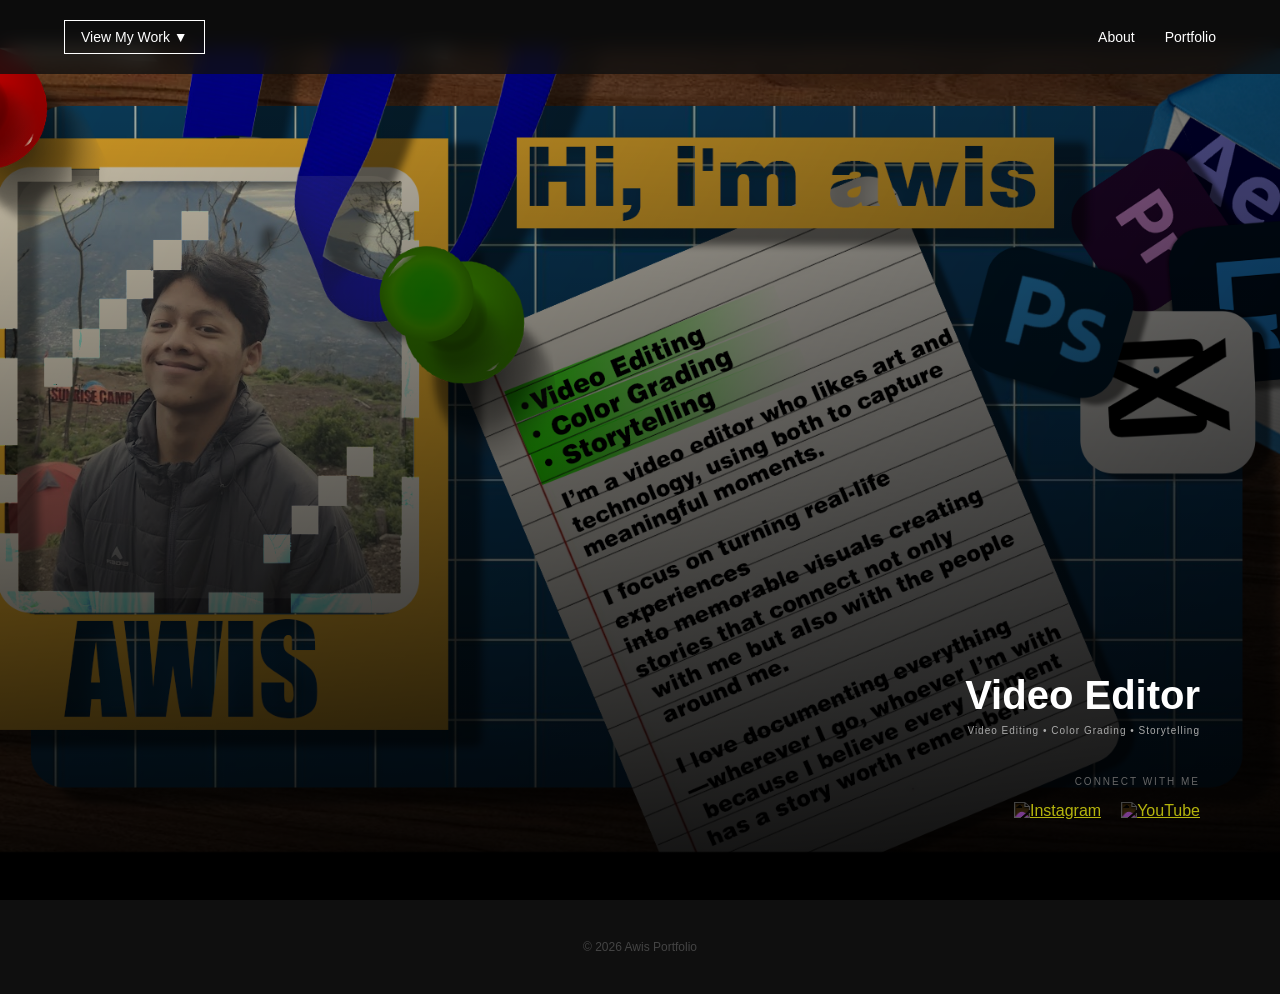
==== index.html @ f390392c "Add files via upload" ====
<!DOCTYPE html>
<html lang="en">
<head>
    <meta charset="UTF-8">
    <meta name="viewport" content="width=device-width, initial-scale=1.0">
    <title>Portfolio | Awis</title>
    <link rel="stylesheet" href="indtu.css">
</head>
<body>

    <!-- Navigation Section -->
    <nav>
        <div class="wrapper">
            <!-- Dropdown diletakkan di pojok kiri sebagai pengganti logo -->
            <div class="dropdown">
                <button class="dropbtn" onclick="toggleMenu()">
                    View My Work ▼
                </button>
                <div id="dropdownMenu" class="dropdown-content">
                    <a href="view.html">🎬 Video</a>
                    <a href="view copy.html">🎨 Design</a>
                </div>
            </div>

            <div class="menu">
                <ul>
                    <li><a href="https://sites.google.com/view/drive-drive-/halaman-muka">About</a></li>
                    <li><a href="https://sites.google.com/view/awiss-ppf/halaman-muka">Portfolio</a></li>
                </ul>
            </div>
        </div>
    </nav>

    <!-- Hero Section -->
    <div class="hero-wrapper">
        <div class="header-content">
            <!-- Nama kamu bisa ditaruh di sini sebagai headline -->
            <h1>Video Editor</h1> 
            <div class="tagline">
                <h4>Video Editing • Color Grading • Storytelling</h4>
            </div>
            
            <p class="connect-label">Connect With Me</p>
            
            <div class="header-image">
                <a href="https://www.instagram.com/_awisfinside?igsh=ZTdlcGNrN2poYzJv" target="_blank">
                    <img src="https://cdn-icons-png.flaticon.com/512/1384/1384063.png" alt="Instagram">
                </a>
                <a href="https://www.youtube.com/@ArifinNur-p8w" target="_blank">
                    <img src="https://cdn-icons-png.flaticon.com/512/1384/1384060.png" alt="YouTube">
                </a>
            </div>
        </div>
    </div>

    <div id="footer-wrapper">
        &copy; 2026 Awis Portfolio
    </div>

    <!-- Script untuk Dropdown -->
    <script>
        function toggleMenu() {
            const menu = document.getElementById("dropdownMenu");
            menu.classList.toggle("show");
        }

        // Menutup dropdown jika user klik di luar menu
        window.onclick = function(event) {
            if (!event.target.matches('.dropbtn')) {
                const dropdowns = document.getElementsByClassName("dropdown-content");
                for (let i = 0; i < dropdowns.length; i++) {
                    let openDropdown = dropdowns[i];
                    if (openDropdown.classList.contains('show')) {
                        openDropdown.classList.remove('show');
                    }
                }
            }
        }
    </script>
</body>
</html>
---- indtu.css ----
/* ================= RESET ================= */
* {
    margin: 0;
    padding: 0;
    box-sizing: border-box;
    font-family: 'Segoe UI', Tahoma, Geneva, Verdana, sans-serif;
}

body {
    background: #0f0f0f;
    color: white;
    overflow-x: hidden;
}

/* ================= NAV ================= */
nav {
    position: fixed; /* Tetap di atas saat scroll */
    top: 0;
    width: 100%;
    padding: 20px 5%;
    z-index: 1000;
    background: rgba(15, 15, 15, 0.8);
    backdrop-filter: blur(10px);
}

.wrapper {
    display: flex;
    justify-content: space-between;
    align-items: center;
}

.menu ul {
    display: flex;
    gap: 30px;
    list-style: none;
}

.menu a {
    color: white;
    text-decoration: none;
    font-size: 14px;
    font-weight: 500;
    transition: 0.3s;
}

.menu a:hover {
    color: #ccc;
}

/* ================= DROPDOWN STYLE ================= */
.dropdown {
    position: relative;
    display: inline-block;
}

.dropbtn {
    background: transparent;
    color: white;
    padding: 8px 16px;
    font-size: 14px;
    border: 1px solid white;
    cursor: pointer;
    transition: 0.3s;
}

.dropbtn:hover {
    background: white;
    color: black;
}

.dropdown-content {
    display: block;
    position: absolute;
    top: 120%;
    left: 0;
    background-color: #1a1a1a;
    min-width: 160px;
    border: 1px solid #333;
    opacity: 0;
    visibility: hidden;
    transform: translateY(-10px);
    transition: all 0.3s ease;
}

/* Class ini akan dipicu oleh JavaScript */
.dropdown-content.show {
    opacity: 1;
    visibility: visible;
    transform: translateY(0);
}

.dropdown-content a {
    color: white;
    padding: 12px 16px;
    text-decoration: none;
    display: block;
    font-size: 13px;
    transition: 0.3s;
}

.dropdown-content a:hover {
    background-color: #333;
}

/* ================= HERO ================= */
.hero-wrapper {
    height: 100vh;
    display: flex;
    justify-content: flex-end; 
    align-items: flex-end; 
    padding: 80px;
    background: linear-gradient(to top, rgba(0,0,0,0.9), transparent),
                url('hiwawpsd.png');
    background-size: cover;
    background-position: center;
}

.header-content {
    text-align: right;
    max-width: 600px;
}

.header-content h1 {
    font-size: 4.5rem;
    line-height: 1;
    margin-bottom: 10px;
    font-size:40px ;
}

.tagline h4 {
    color: #aaa;
    font-weight: 300;
    letter-spacing: 1px;
    font-size: 10px;
}

.connect-label {
    margin-top: 40px;
    font-size: 10px;
    text-transform: uppercase;
    letter-spacing: 2px;
    color: #666;
}

.header-image {
    display: flex;
    justify-content: flex-end;
    gap: 20px;
    margin-top: 15px;
}

.header-image img {
    width: 24px;
    filter: invert(1);
    opacity: 0.7;
    transition: 0.3s;
}

.header-image img:hover {
    opacity: 1;
}

/* ================= FOOTER ================= */
#footer-wrapper {
    text-align: center;
    padding: 40px 20px;
    font-size: 12px;
    color: #444;
}
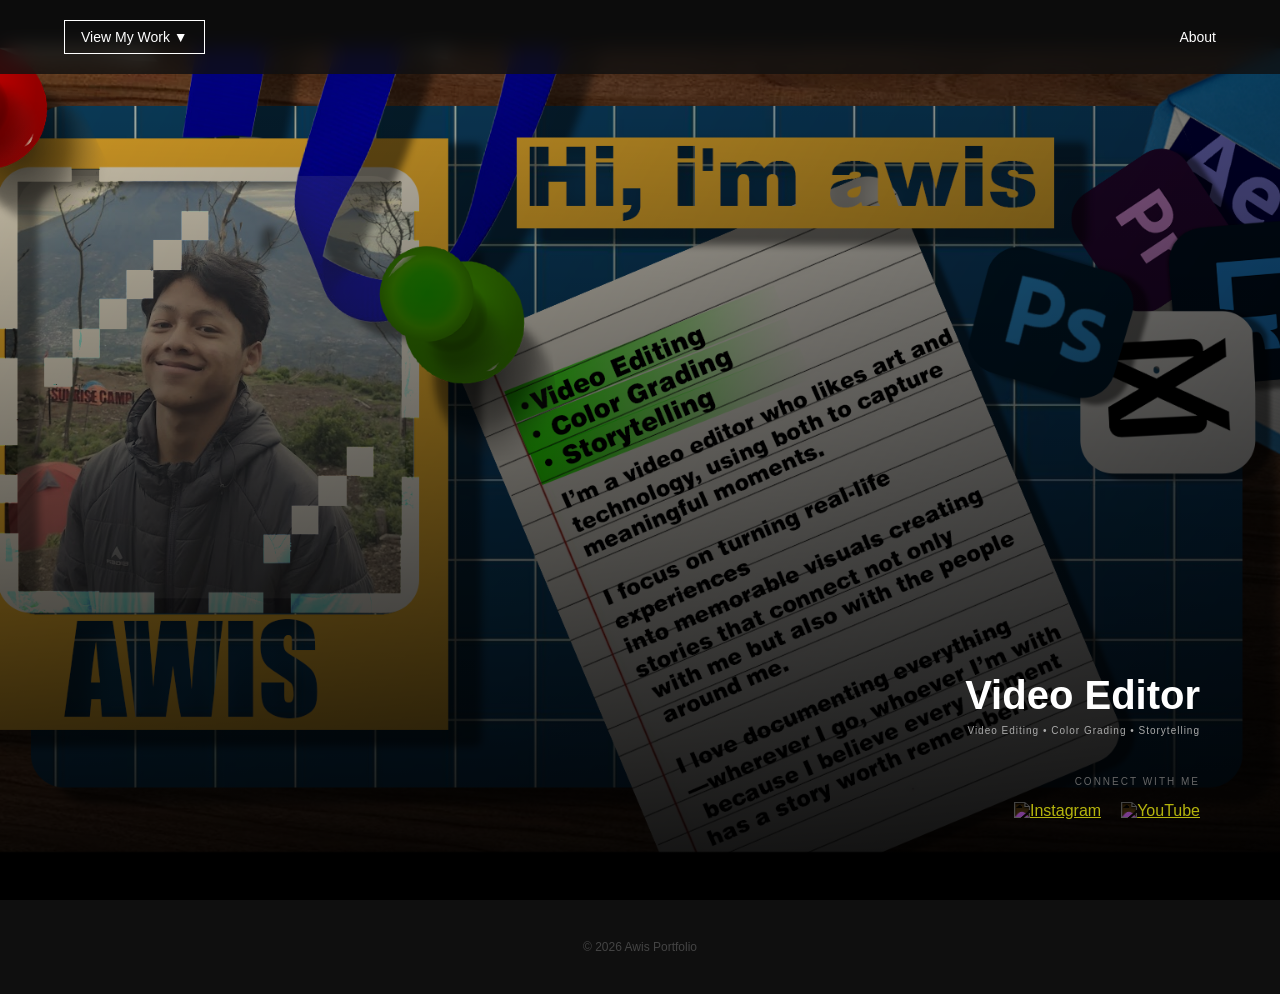
==== commit 412d25da: "index.html" ====
--- a/index.html
+++ b/index.html
@@ -24,8 +24,8 @@
 
             <div class="menu">
                 <ul>
-                    <li><a href="https://sites.google.com/view/drive-drive-/halaman-muka">About</a></li>
-                    <li><a href="https://sites.google.com/view/awiss-ppf/halaman-muka">Portfolio</a></li>
+                    <li><a href="about.html">About</a></li>
+                
                 </ul>
             </div>
         </div>
@@ -78,4 +78,4 @@
         }
     </script>
 </body>
-</html>+</html>
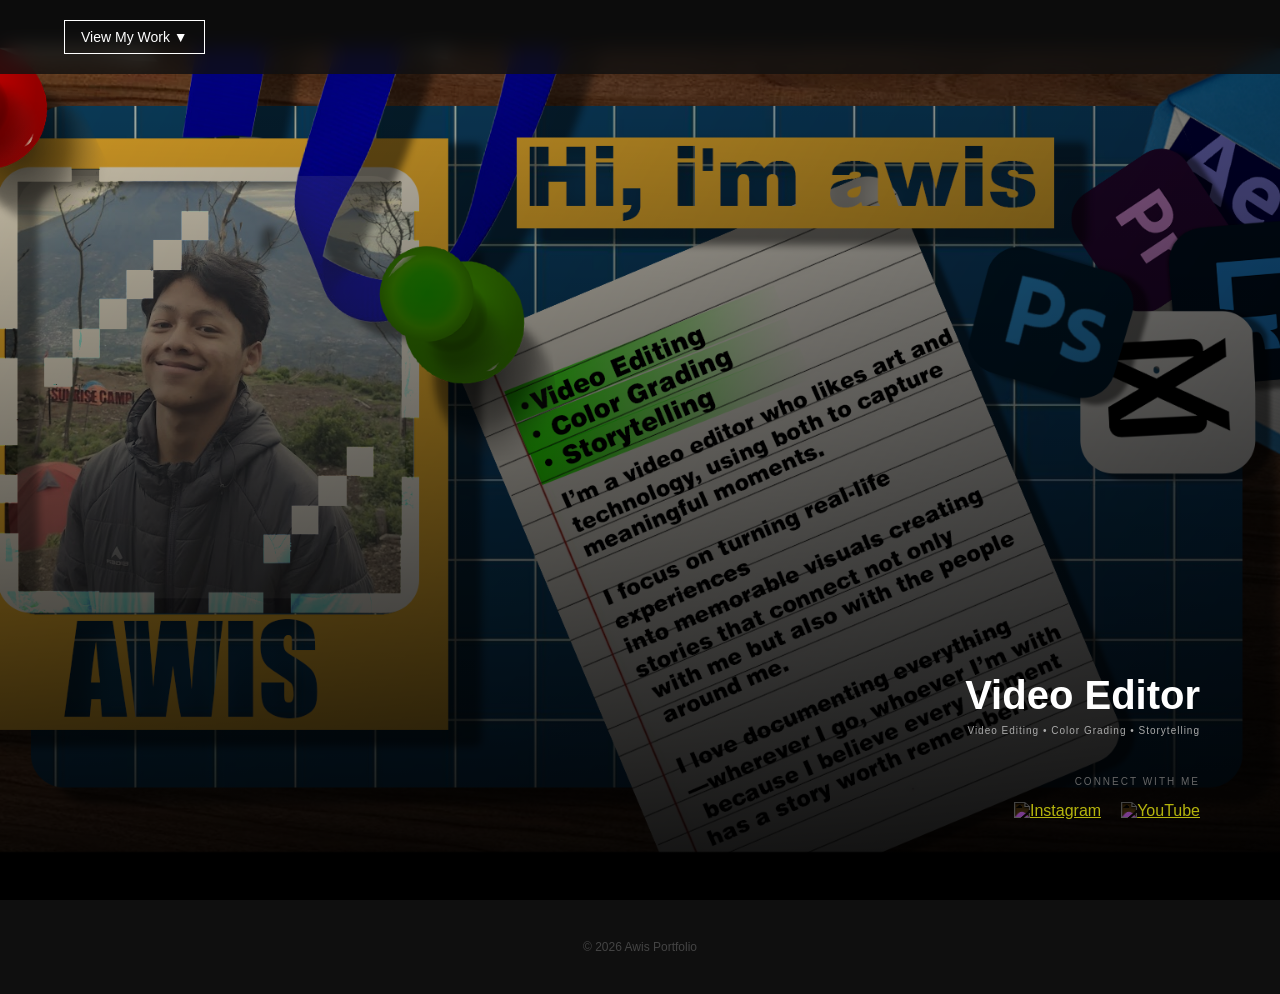
==== commit aa41d242: "index.html" ====
--- a/index.html
+++ b/index.html
@@ -17,14 +17,14 @@
                     View My Work ▼
                 </button>
                 <div id="dropdownMenu" class="dropdown-content">
-                    <a href="view.html">🎬 Video</a>
+                    <a href="viewvid.html">🎬 Video</a>
                     <a href="view copy.html">🎨 Design</a>
                 </div>
             </div>
 
             <div class="menu">
                 <ul>
-                    <li><a href="about.html">About</a></li>
+                    
                 
                 </ul>
             </div>
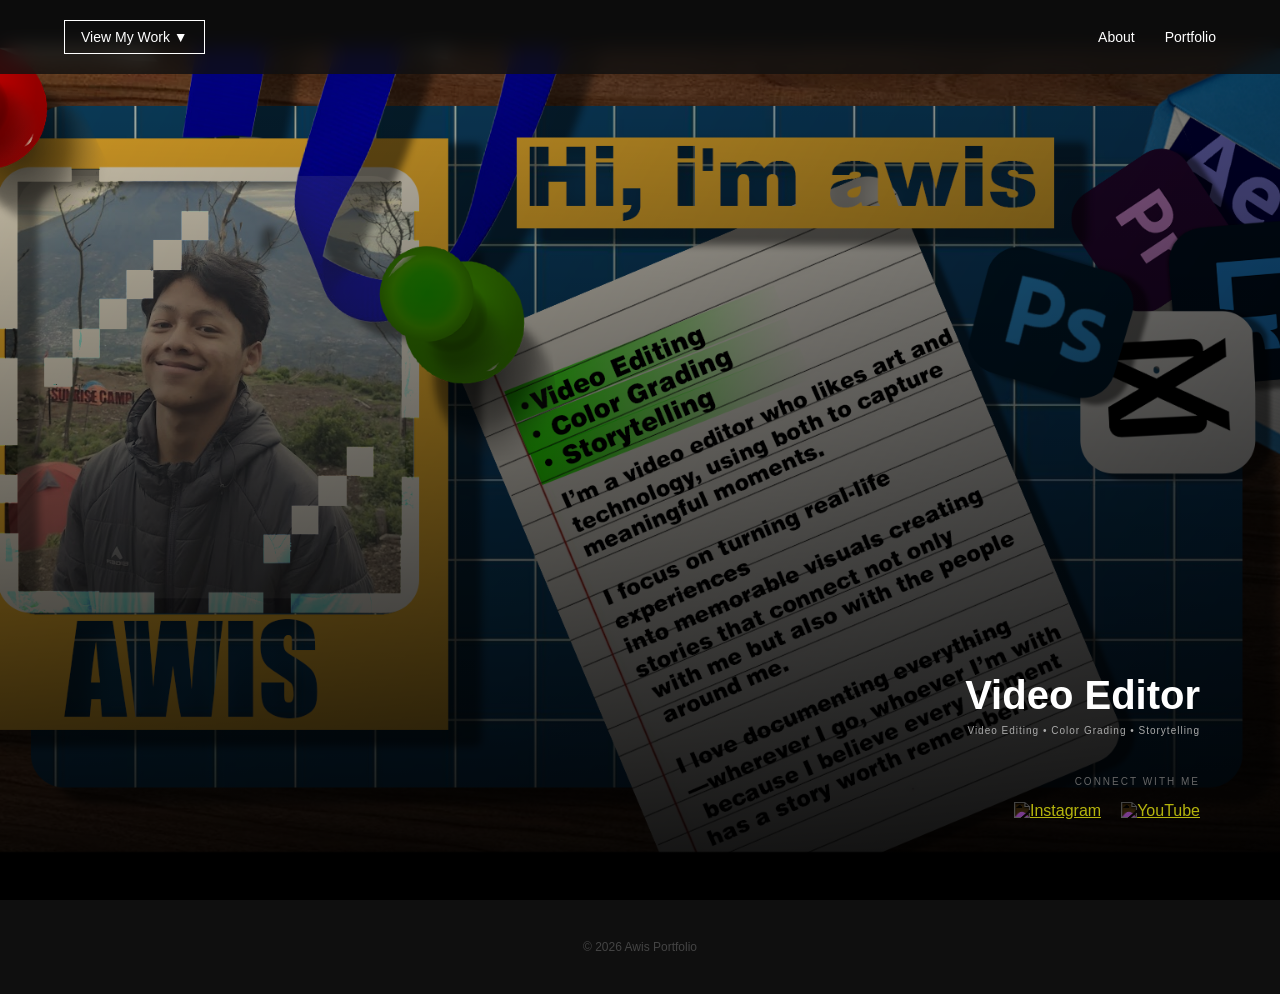
==== commit ad866207: "Add files via upload" ====
--- a/index.html
+++ b/index.html
@@ -7,6 +7,7 @@
     <link rel="stylesheet" href="indtu.css">
 </head>
 <body>
+
 
     <!-- Navigation Section -->
     <nav>
@@ -18,14 +19,14 @@
                 </button>
                 <div id="dropdownMenu" class="dropdown-content">
                     <a href="viewvid.html">🎬 Video</a>
-                    <a href="view copy.html">🎨 Design</a>
+                    <a href="viewdsg.html">🎨 Design</a>
                 </div>
             </div>
 
             <div class="menu">
                 <ul>
-                    
-                
+                    <li><a href="about.html">About</a></li>
+                    <li><a href="https://sites.google.com/view/awiss-ppf/halaman-muka">Portfolio</a></li>
                 </ul>
             </div>
         </div>
@@ -78,4 +79,4 @@
         }
     </script>
 </body>
-</html>
+</html>
